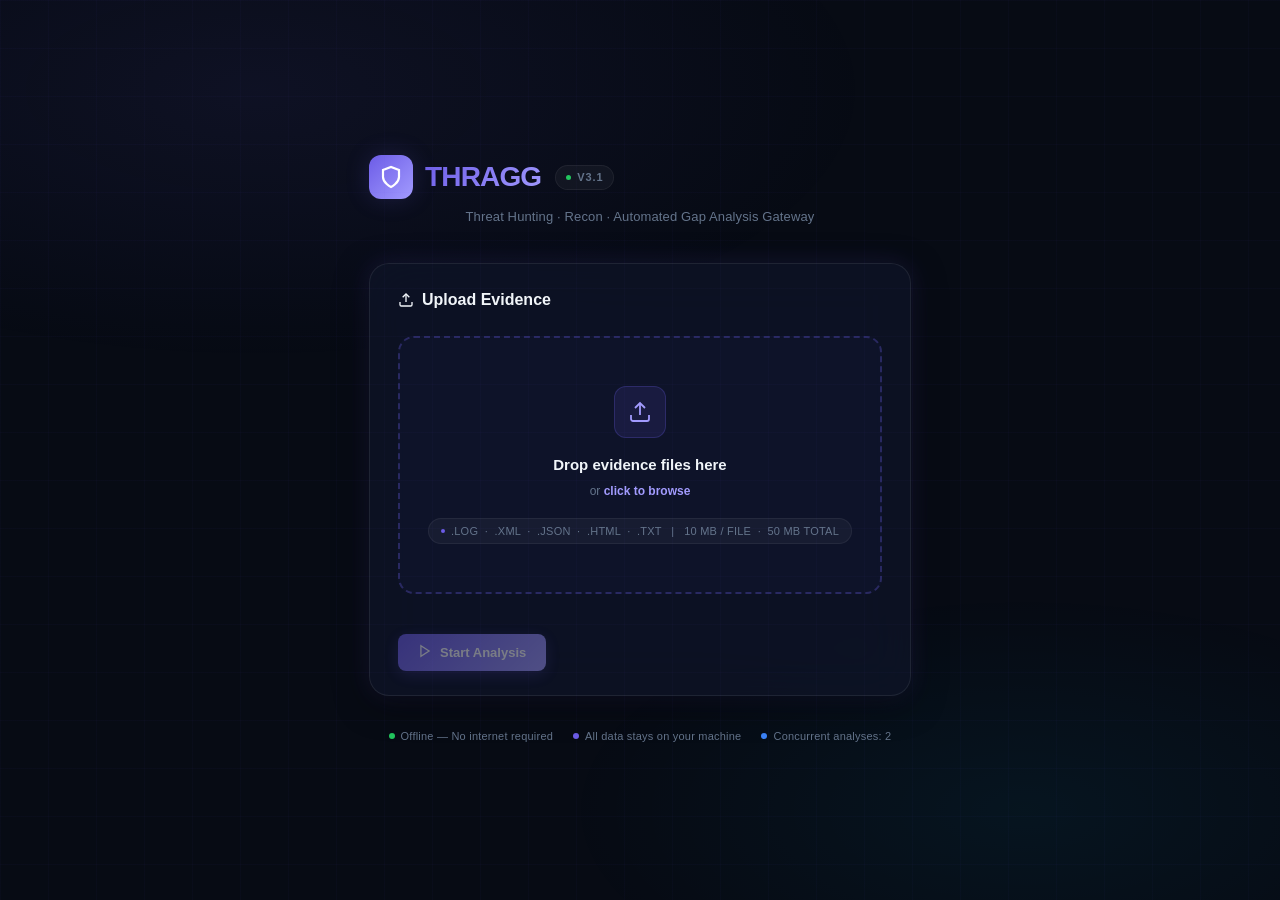
==== frontend/upload/index.html @ 8b5bf978 "THRAGG_V3.1 Done with the dashboard" ====
<!DOCTYPE html>
<html lang="en">
<head>
  <meta charset="UTF-8" />
  <meta name="viewport" content="width=device-width, initial-scale=1.0" />
  <title>THRAGG — Upload Evidence</title>
  <meta name="description" content="THRAGG Threat Hunting, Recon & Automated Gap Analysis Gateway — Upload evidence files for local offline security analysis." />
  <meta name="theme-color" content="#070b14" />

  <style>
    /* ── Design Tokens (inline — no external dependencies) ─────────── */
    :root {
      --bg-deep:         #070b14;
      --bg-base:         #0a0f1e;
      --bg-surface:      #0f1527;
      --bg-elevated:     #161e33;
      --bg-glass:        rgba(255, 255, 255, 0.03);
      --bg-glass-hover:  rgba(255, 255, 255, 0.06);
      --border-glass:    rgba(255, 255, 255, 0.06);
      --border-subtle:   rgba(255, 255, 255, 0.08);
      --border-medium:   rgba(255, 255, 255, 0.12);
      --text-primary:    #f1f5f9;
      --text-secondary:  #94a3b8;
      --text-muted:      #64748b;
      --brand-primary:   #6c5ce7;
      --brand-light:     #a29bfe;
      --brand-gradient:  linear-gradient(135deg, #6c5ce7, #a29bfe);
      --brand-cyan:      #00d2ff;
      --color-critical:  #ef4444;
      --color-high:      #f97316;
      --color-medium:    #eab308;
      --color-low:       #22c55e;
      --color-info:      #3b82f6;
      --font-sans:       -apple-system, BlinkMacSystemFont, 'Segoe UI', 'Inter', sans-serif;
      --font-mono:       'JetBrains Mono', 'Fira Code', 'Cascadia Code', 'Consolas', monospace;
      --radius-sm:       4px;
      --radius-md:       8px;
      --radius-lg:       12px;
      --radius-xl:       16px;
      --radius-2xl:      20px;
      --shadow-md:       0 4px 12px rgba(0, 0, 0, 0.4);
      --shadow-lg:       0 8px 32px rgba(0, 0, 0, 0.5);
      --shadow-glow:     0 0 24px rgba(108, 92, 231, 0.18);
      --transition-base: 250ms cubic-bezier(0.4, 0, 0.2, 1);
      --transition-fast: 150ms cubic-bezier(0.4, 0, 0.2, 1);
      --transition-spring: 500ms cubic-bezier(0.34, 1.56, 0.64, 1);
    }


    /* ── Views ──────────────────────────────────────────────────────── */
    .view-container {
      display: none;
      width: 100%;
      min-height: 100vh;
      flex-direction: column;
      align-items: center;
      justify-content: center;
      position: absolute;
      inset: 0;
      padding: 40px 20px;
    }
    .view-container.active {
      display: flex;
    }

    /* ── Ingestion Animation & Core ─────────────────────────────────── */
    #thragg-core {
      width: 80px;
      height: 80px;
      border-radius: 50%;
      background: var(--brand-gradient);
      box-shadow: 0 0 30px rgba(108, 92, 231, 0.4);
      position: relative;
      z-index: 10;
      transition: all 0.6s cubic-bezier(0.2, 0, 0, 1);
      animation: corePulseAtmosphere 4s ease-in-out infinite;
    }
    #thragg-core::before {
      content: '';
      position: absolute;
      inset: -18px;
      border: 1px dashed rgba(108, 92, 231, 0.3);
      border-radius: 50%;
      animation: spinRing 25s linear infinite;
      pointer-events: none;
    }
    #thragg-core::after {
      content: '';
      position: absolute;
      inset: -36px;
      border: 1px solid rgba(0, 210, 255, 0.1);
      border-radius: 50%;
      animation: spinRingReverse 35s linear infinite;
      pointer-events: none;
    }
    @keyframes spinRing { 100% { transform: rotate(360deg); } }
    @keyframes spinRingReverse { 100% { transform: rotate(-360deg); } }
    @keyframes corePulseAtmosphere {
      0%, 100% { box-shadow: 0 0 30px rgba(108, 92, 231, 0.4); }
      50% { box-shadow: 0 0 50px rgba(108, 92, 231, 0.6), 0 0 20px rgba(0, 210, 255, 0.2); }
    }
    #thragg-core.pulse {
      transform: scale(1.25);
      box-shadow: 0 0 70px rgba(108, 92, 231, 0.9), 0 0 120px rgba(0, 210, 255, 0.5);
    }
    .flying-file {
      position: fixed;
      z-index: 20;
      transition: transform 0.9s cubic-bezier(0.2, 0, 0, 1), opacity 0.8s ease, filter 0.8s ease;
      display: flex;
      align-items: center;
      gap: 12px;
      padding: 10px 14px;
      background: rgba(15, 21, 39, 0.95);
      border: 1px solid var(--brand-primary);
      border-radius: var(--radius-md);
      box-shadow: var(--shadow-glow);
    }
    .flying-file.to-light {
      filter: brightness(2) contrast(1.5) drop-shadow(0 0 25px rgba(255,255,255,0.8));
    }
    
    /* ── Chamber Enhancements ───────────────────────────────────────── */
    .module-nodes {
      display: flex;
      align-items: center;
      justify-content: center;
      gap: 12px;
      margin-bottom: 32px;
      flex-wrap: wrap;
    }
    .module-node {
      padding: 8px 16px;
      background: rgba(255,255,255,0.03);
      border: 1px solid var(--border-subtle);
      border-radius: var(--radius-lg);
      font-size: 0.75rem;
      font-weight: 600;
      color: var(--text-muted);
      transition: all 0.5s ease;
      display: flex;
      align-items: center;
      gap: 8px;
    }
    .module-node.scanning {
      border-color: var(--brand-light);
      color: var(--text-primary);
      background: rgba(108, 92, 231, 0.1);
      box-shadow: 0 0 15px rgba(108, 92, 231, 0.2);
      animation: pulseBorder 1.5s infinite;
      will-change: box-shadow;
    }
    .module-node.complete {
      border-color: var(--color-low);
      color: var(--color-low);
      background: rgba(34, 197, 94, 0.08);
      box-shadow: none;
    }
    @keyframes pulseBorder {
      50% { box-shadow: 0 0 4px rgba(108, 92, 231, 0.05); }
    }
    
    .live-counters {
      display: flex;
      justify-content: space-around;
      margin-bottom: 24px;
      padding-bottom: 24px;
      border-bottom: 1px solid var(--border-subtle);
    }
    .counter-box {
      text-align: center;
    }
    .counter-value {
      font-size: 2rem;
      font-family: var(--font-mono);
      font-weight: 700;
      color: var(--text-primary);
      margin-bottom: 4px;
      background: var(--brand-gradient);
      -webkit-background-clip: text;
      -webkit-text-fill-color: transparent;
      background-clip: text;
    }
    .counter-label {
      font-size: 0.6875rem;
      text-transform: uppercase;
      letter-spacing: 0.12em;
      color: var(--text-muted);
    }
    
    /* ── Completion Transition ──────────────────────────────────────── */
    #view-chamber.transitioning {
      transition: opacity 0.8s ease, transform 0.8s ease;
      opacity: 0;
      transform: scale(0.98);
    }
    #completion-overlay {
      position: fixed;
      inset: 0;
      background: var(--bg-deep);
      z-index: 100;
      display: flex;
      flex-direction: column;
      align-items: center;
      justify-content: center;
      opacity: 0;
      pointer-events: none;
      transition: opacity 1s ease;
    }
    #completion-overlay.active {
      opacity: 1;
      pointer-events: all;
    }
    .completion-text {
      font-size: 2.5rem;
      font-weight: 700;
      letter-spacing: 0.1em;
      color: #fff;
      margin-top: 30px;
      opacity: 0;
      transform: translateY(20px);
      transition: all 0.8s cubic-bezier(0.2, 0, 0, 1) 0.3s;
    }
    #completion-overlay.active .completion-text {
      opacity: 1;
      transform: translateY(0);
    }
    .chamber-header {
      text-align: center;
      margin-bottom: 40px;
    }
    .chamber-title {
      font-size: 1.5rem;
      font-weight: 700;
      color: var(--text-primary);
      margin-bottom: 8px;
    }
    .chamber-session {
      font-family: var(--font-mono);
      font-size: 0.8125rem;
      color: var(--brand-light);
    }
    .chamber-pipeline {
      width: 100%;
      max-width: 600px;
      background: rgba(15, 21, 39, 0.75);
      border: 1px solid var(--border-subtle);
      border-radius: var(--radius-2xl);
      padding: 32px 40px;
      box-shadow: var(--shadow-lg);
    }
    .chamber-pipeline .pipeline-step {
      padding: 14px 0;
    }
    .chamber-pipeline .pipeline-step:not(:last-child)::after {
      top: 46px;
      height: calc(100% - 30px);
    }

    /* ── Reset ──────────────────────────────────────────────────────── */
    *, *::before, *::after { box-sizing: border-box; margin: 0; padding: 0; }
    body {
      font-family: var(--font-sans);
      background: var(--bg-deep);
      color: var(--text-primary);
      min-height: 100vh;
      line-height: 1.5;
      -webkit-font-smoothing: antialiased;
    }

    /* ── Animated background ────────────────────────────────────────── */
    body::before {
      content: '';
      position: fixed;
      inset: 0;
      background:
        radial-gradient(ellipse 80% 50% at 20% 10%, rgba(108, 92, 231, 0.08) 0%, transparent 60%),
        radial-gradient(ellipse 60% 40% at 80% 90%, rgba(0, 210, 255, 0.05) 0%, transparent 60%);
      pointer-events: none;
      z-index: 0;
    }

    /* ── Grid lines decoration ──────────────────────────────────────── */
    body::after {
      content: '';
      position: fixed;
      inset: 0;
      background-image:
        linear-gradient(rgba(108,92,231,0.03) 1px, transparent 1px),
        linear-gradient(90deg, rgba(108,92,231,0.03) 1px, transparent 1px);
      background-size: 48px 48px;
      pointer-events: none;
      z-index: 0;
    }

    /* ── Page layout ────────────────────────────────────────────────── */
    .page {
      position: relative;
      z-index: 1;
      min-height: 100vh;
      display: flex;
      flex-direction: column;
      align-items: center;
      justify-content: center;
      padding: 40px 20px;
    }

    /* ── Header / Logo ──────────────────────────────────────────────── */
    .brand {
      display: flex;
      align-items: center;
      gap: 12px;
      margin-bottom: 8px;
    }

    .brand-shield {
      width: 44px;
      height: 44px;
      background: var(--brand-gradient);
      border-radius: var(--radius-lg);
      display: flex;
      align-items: center;
      justify-content: center;
      box-shadow: var(--shadow-glow);
      flex-shrink: 0;
    }

    .brand-name {
      font-size: 1.75rem;
      font-weight: 700;
      letter-spacing: -0.03em;
      background: var(--brand-gradient);
      -webkit-background-clip: text;
      -webkit-text-fill-color: transparent;
      background-clip: text;
    }

    .brand-version {
      display: inline-flex;
      align-items: center;
      gap: 6px;
      font-size: 0.6875rem;
      font-weight: 600;
      letter-spacing: 0.08em;
      text-transform: uppercase;
      color: var(--text-muted);
      background: rgba(255,255,255,0.04);
      border: 1px solid var(--border-glass);
      border-radius: 99px;
      padding: 3px 10px;
      margin-left: 2px;
    }

    .page-subtitle {
      text-align: center;
      font-size: 0.8125rem;
      color: var(--text-muted);
      margin-bottom: 36px;
      letter-spacing: 0.01em;
    }

    /* ── Main card ──────────────────────────────────────────────────── */
    .card {
      width: 100%;
      max-width: 680px;
      background: rgba(15, 21, 39, 0.75);
      border: 1px solid var(--border-subtle);
      border-radius: var(--radius-2xl);
      backdrop-filter: blur(24px) saturate(1.4);
      -webkit-backdrop-filter: blur(24px) saturate(1.4);
      box-shadow: var(--shadow-lg), var(--shadow-glow);
      overflow: hidden;
    }

    .card-header {
      padding: 24px 28px 0;
      display: flex;
      align-items: center;
      justify-content: space-between;
    }

    .card-title {
      font-size: 1rem;
      font-weight: 600;
      color: var(--text-primary);
      display: flex;
      align-items: center;
      gap: 8px;
    }

    .card-body {
      padding: 24px 28px;
    }

    /* ── Drop Zone ──────────────────────────────────────────────────── */
    .drop-zone {
      border: 2px dashed rgba(108, 92, 231, 0.3);
      border-radius: var(--radius-xl);
      background: rgba(108, 92, 231, 0.03);
      padding: 48px 28px;
      text-align: center;
      cursor: pointer;
      transition:
        border-color var(--transition-base),
        background var(--transition-base),
        transform var(--transition-fast);
      position: relative;
      overflow: hidden;
    }

    .drop-zone::before {
      content: '';
      position: absolute;
      inset: 0;
      background: var(--brand-gradient);
      opacity: 0;
      transition: opacity var(--transition-base);
      pointer-events: none;
    }

    .drop-zone:hover,
    .drop-zone.drag-over {
      border-color: rgba(108, 92, 231, 0.7);
      background: rgba(108, 92, 231, 0.07);
      transform: scale(1.005);
    }

    .drop-zone:hover::before,
    .drop-zone.drag-over::before {
      opacity: 0.04;
    }

    .drop-zone.drag-over {
      border-color: var(--brand-light);
      box-shadow: 0 0 0 4px rgba(108, 92, 231, 0.12), var(--shadow-glow);
    }

    .drop-icon {
      width: 52px;
      height: 52px;
      background: rgba(108, 92, 231, 0.12);
      border: 1px solid rgba(108, 92, 231, 0.25);
      border-radius: var(--radius-lg);
      display: inline-flex;
      align-items: center;
      justify-content: center;
      margin-bottom: 16px;
      color: var(--brand-light);
      transition: transform var(--transition-spring), background var(--transition-base);
    }

    .drop-zone:hover .drop-icon,
    .drop-zone.drag-over .drop-icon {
      transform: scale(1.12) translateY(-2px);
      background: rgba(108, 92, 231, 0.2);
    }

    .drop-title {
      font-size: 0.9375rem;
      font-weight: 600;
      color: var(--text-primary);
      margin-bottom: 6px;
    }

    .drop-subtitle {
      font-size: 0.75rem;
      color: var(--text-muted);
      line-height: 1.6;
    }

    .drop-hint {
      margin-top: 16px;
      display: inline-flex;
      align-items: center;
      gap: 6px;
      font-size: 0.6875rem;
      font-weight: 500;
      color: var(--text-muted);
      background: rgba(255,255,255,0.04);
      border: 1px solid var(--border-glass);
      border-radius: 99px;
      padding: 4px 12px;
      letter-spacing: 0.02em;
      text-transform: uppercase;
    }

    .drop-hint span {
      width: 4px;
      height: 4px;
      border-radius: 50%;
      background: var(--brand-primary);
      display: inline-block;
    }

    /* Hidden real file input */
    #file-input {
      position: absolute;
      width: 1px;
      height: 1px;
      opacity: 0;
      pointer-events: none;
    }

    /* ── File list ──────────────────────────────────────────────────── */
    .file-list {
      display: flex;
      flex-direction: column;
      gap: 8px;
      margin-top: 20px;
    }

    .file-item {
      display: flex;
      align-items: center;
      gap: 12px;
      padding: 10px 14px;
      background: rgba(255, 255, 255, 0.03);
      border: 1px solid var(--border-glass);
      border-radius: var(--radius-md);
      animation: slideIn 200ms cubic-bezier(0.4, 0, 0.2, 1) both;
    }

    @keyframes slideIn {
      from { opacity: 0; transform: translateY(6px); }
      to   { opacity: 1; transform: translateY(0); }
    }

    .file-type-badge {
      font-family: var(--font-mono);
      font-size: 0.625rem;
      font-weight: 700;
      letter-spacing: 0.06em;
      text-transform: uppercase;
      padding: 3px 7px;
      border-radius: var(--radius-sm);
      flex-shrink: 0;
    }

    .ext-log  { background: rgba(234, 179, 8,  0.12); color: #eab308; }
    .ext-xml  { background: rgba(0, 210, 255, 0.1);  color: #00d2ff; }
    .ext-json { background: rgba(108, 92, 231, 0.12); color: #a29bfe; }
    .ext-html { background: rgba(34, 197, 94, 0.1);  color: #22c55e; }
    .ext-txt  { background: rgba(148, 163, 184, 0.1); color: #94a3b8; }

    .file-name {
      flex: 1;
      font-size: 0.8125rem;
      color: var(--text-secondary);
      overflow: hidden;
      text-overflow: ellipsis;
      white-space: nowrap;
    }

    .file-size {
      font-family: var(--font-mono);
      font-size: 0.6875rem;
      color: var(--text-muted);
      flex-shrink: 0;
    }

    .file-remove {
      background: none;
      border: none;
      cursor: pointer;
      color: var(--text-muted);
      padding: 4px;
      border-radius: var(--radius-sm);
      display: flex;
      align-items: center;
      transition: color var(--transition-fast), background var(--transition-fast);
    }

    .file-remove:hover {
      color: var(--color-critical);
      background: rgba(239, 68, 68, 0.1);
    }

    /* ── Size progress bar ──────────────────────────────────────────── */
    .size-tracker {
      margin-top: 12px;
      display: flex;
      align-items: center;
      gap: 10px;
    }

    .size-bar-wrap {
      flex: 1;
      height: 3px;
      background: rgba(255,255,255,0.06);
      border-radius: 99px;
      overflow: hidden;
    }

    .size-bar {
      height: 100%;
      background: var(--brand-gradient);
      border-radius: 99px;
      transition: width 300ms ease;
    }

    .size-bar.warn { background: linear-gradient(90deg, #f97316, #eab308); }
    .size-bar.danger { background: linear-gradient(90deg, #ef4444, #f97316); }

    .size-label {
      font-family: var(--font-mono);
      font-size: 0.6875rem;
      color: var(--text-muted);
      white-space: nowrap;
      flex-shrink: 0;
    }

    /* ── Action strip ────────────────────────────────────────────────── */
    .action-strip {
      display: flex;
      align-items: center;
      gap: 12px;
      margin-top: 20px;
    }

    .btn {
      display: inline-flex;
      align-items: center;
      gap: 8px;
      padding: 10px 20px;
      border-radius: var(--radius-md);
      font-family: var(--font-sans);
      font-size: 0.8125rem;
      font-weight: 600;
      cursor: pointer;
      border: none;
      transition:
        background var(--transition-fast),
        transform var(--transition-fast),
        box-shadow var(--transition-base),
        opacity var(--transition-fast);
    }

    .btn:disabled {
      opacity: 0.45;
      cursor: not-allowed;
      pointer-events: none;
    }

    .btn-primary {
      background: var(--brand-gradient);
      color: #fff;
      box-shadow: 0 4px 16px rgba(108, 92, 231, 0.3);
    }

    .btn-primary:hover:not(:disabled) {
      box-shadow: 0 6px 24px rgba(108, 92, 231, 0.45);
      transform: translateY(-1px);
    }

    .btn-primary:active:not(:disabled) {
      transform: translateY(0);
    }

    .btn-ghost {
      background: rgba(255,255,255,0.05);
      color: var(--text-secondary);
      border: 1px solid var(--border-subtle);
    }

    .btn-ghost:hover:not(:disabled) {
      background: rgba(255,255,255,0.09);
      color: var(--text-primary);
    }

    .file-count-badge {
      margin-left: auto;
      font-size: 0.6875rem;
      color: var(--text-muted);
    }

    /* ── Divider ─────────────────────────────────────────────────────── */
    .divider {
      height: 1px;
      background: var(--border-glass);
      margin: 0 28px;
    }

    /* ── Status panel ────────────────────────────────────────────────── */
    .status-panel {
      padding: 24px 28px;
      display: none;
    }

    .status-panel.visible { display: block; }

    .status-header {
      display: flex;
      align-items: center;
      gap: 10px;
      margin-bottom: 20px;
    }

    .status-icon {
      width: 36px;
      height: 36px;
      border-radius: 50%;
      display: flex;
      align-items: center;
      justify-content: center;
      flex-shrink: 0;
    }

    .status-icon.running {
      background: rgba(108, 92, 231, 0.12);
      color: var(--brand-light);
      animation: pulseRing 2s ease-in-out infinite;
    }

    .status-icon.complete {
      background: rgba(34, 197, 94, 0.12);
      color: var(--color-low);
    }

    .status-icon.failed {
      background: rgba(239, 68, 68, 0.12);
      color: var(--color-critical);
    }

    @keyframes pulseRing {
      0%, 100% { box-shadow: 0 0 0 0 rgba(108, 92, 231, 0); }
      50%       { box-shadow: 0 0 0 8px rgba(108, 92, 231, 0.12); }
    }

    .status-label {
      font-size: 0.875rem;
      font-weight: 600;
      color: var(--text-primary);
    }

    .status-id {
      font-family: var(--font-mono);
      font-size: 0.6875rem;
      color: var(--text-muted);
      margin-top: 1px;
    }

    /* ── Pipeline steps ──────────────────────────────────────────────── */
    .pipeline {
      display: flex;
      flex-direction: column;
      gap: 0;
    }

    .pipeline-step {
      display: flex;
      align-items: center;
      gap: 14px;
      padding: 10px 0;
      position: relative;
    }

    .pipeline-step:not(:last-child)::after {
      content: '';
      position: absolute;
      left: 11px;
      top: 38px;
      width: 2px;
      height: calc(100% - 26px);
      background: var(--border-glass);
    }

    .pipeline-step.active:not(:last-child)::after,
    .pipeline-step.done:not(:last-child)::after {
      background: rgba(108, 92, 231, 0.3);
    }

    .step-dot {
      width: 24px;
      height: 24px;
      border-radius: 50%;
      border: 2px solid var(--border-subtle);
      display: flex;
      align-items: center;
      justify-content: center;
      flex-shrink: 0;
      background: var(--bg-surface);
      position: relative;
      z-index: 1;
      transition: all var(--transition-base);
    }

    .pipeline-step.pending .step-dot {
      border-color: var(--border-subtle);
    }

    .pipeline-step.active .step-dot {
      border-color: var(--brand-light);
      background: rgba(108, 92, 231, 0.15);
      box-shadow: 0 0 12px rgba(108, 92, 231, 0.3);
      animation: spinDot 1.2s linear infinite;
    }

    .pipeline-step.done .step-dot {
      border-color: var(--color-low);
      background: rgba(34, 197, 94, 0.12);
    }

    .pipeline-step.failed .step-dot {
      border-color: var(--color-critical);
      background: rgba(239, 68, 68, 0.12);
    }

    @keyframes spinDot {
      0%   { box-shadow: 0 0 0 0 rgba(108,92,231,0.4); }
      50%  { box-shadow: 0 0 0 6px rgba(108,92,231,0.05); }
      100% { box-shadow: 0 0 0 0 rgba(108,92,231,0); }
    }

    .step-text {
      flex: 1;
    }

    .step-name {
      font-size: 0.8125rem;
      font-weight: 500;
      transition: color var(--transition-base);
    }

    .pipeline-step.pending   .step-name { color: var(--text-muted); }
    .pipeline-step.active    .step-name { color: var(--text-primary); }
    .pipeline-step.done      .step-name { color: var(--color-low); }
    .pipeline-step.failed    .step-name { color: var(--color-critical); }

    .step-detail {
      font-size: 0.6875rem;
      color: var(--text-muted);
      margin-top: 1px;
    }

    .pipeline-step.active .step-detail { color: var(--text-secondary); }

    .step-time {
      font-family: var(--font-mono);
      font-size: 0.6875rem;
      color: var(--text-muted);
    }

    /* ── Error box ───────────────────────────────────────────────────── */
    .error-box {
      background: rgba(239, 68, 68, 0.07);
      border: 1px solid rgba(239, 68, 68, 0.2);
      border-radius: var(--radius-md);
      padding: 14px 16px;
      margin-top: 16px;
      font-size: 0.8125rem;
      color: #fca5a5;
      display: none;
    }

    .error-box.visible { display: block; }

    .error-box strong {
      display: block;
      margin-bottom: 4px;
      color: var(--color-critical);
    }

    /* ── Footer strip ────────────────────────────────────────────────── */
    .footer {
      margin-top: 32px;
      display: flex;
      align-items: center;
      gap: 20px;
      flex-wrap: wrap;
      justify-content: center;
    }

    .footer-item {
      display: flex;
      align-items: center;
      gap: 6px;
      font-size: 0.6875rem;
      color: var(--text-muted);
      letter-spacing: 0.02em;
    }

    .footer-dot {
      width: 6px;
      height: 6px;
      border-radius: 50%;
    }

    .dot-green { background: var(--color-low); }
    .dot-purple { background: var(--brand-primary); }

    /* ── Spinner (for the upload button loading state) ───────────────── */
    @keyframes spin {
      to { transform: rotate(360deg); }
    }

    .spinner {
      width: 14px;
      height: 14px;
      border: 2px solid rgba(255,255,255,0.25);
      border-top-color: #fff;
      border-radius: 50%;
      animation: spin 0.7s linear infinite;
      display: none;
    }

    .btn.loading .spinner { display: block; }
    .btn.loading .btn-icon { display: none; }

    /* ── Accessibility ───────────────────────────────────────────────── */
    @media (prefers-reduced-motion: reduce) {
      *, ::before, ::after {
        animation-duration: 0.01ms !important;
        animation-iteration-count: 1 !important;
        transition-duration: 0.01ms !important;
        scroll-behavior: auto !important;
      }
      #thragg-core::before, #thragg-core::after { display: none; }
    }

    /* ── Responsive ──────────────────────────────────────────────────── */
    @media (max-width: 560px) {
      .card-body, .card-header, .status-panel { padding-left: 20px; padding-right: 20px; }
      .divider { margin: 0 20px; }
      .drop-zone { padding: 36px 20px; }
      .action-strip { flex-wrap: wrap; }
      .btn { flex: 1; justify-content: center; }
    }
  </style>
</head>

<body>
  <!-- View 1: Upload (Landing) -->
  <div class="view-container active" id="view-upload">

  <div>
    <!-- Brand / Header -->
    <div class="brand">
      <div class="brand-shield">
        <svg width="24" height="24" viewBox="0 0 24 24" fill="none" stroke="#fff" stroke-width="2.2">
          <path d="M12 22s8-4 8-10V5l-8-3-8 3v7c0 6 8 10 8 10z"/>
        </svg>
      </div>
      <span class="brand-name">THRAGG</span>
      <span class="brand-version"><span style="width:5px;height:5px;border-radius:50%;background:var(--color-low);display:inline-block;"></span> v3.1</span>
    </div>

    <div class="page-subtitle">Threat Hunting · Recon · Automated Gap Analysis Gateway</div>

    <!-- Main upload card -->
    <div class="card" id="upload-card">
      <div class="card-header">
        <div class="card-title">
          <svg width="16" height="16" viewBox="0 0 24 24" fill="none" stroke="currentColor" stroke-width="2">
            <path d="M21 15v4a2 2 0 01-2 2H5a2 2 0 01-2-2v-4"/>
            <polyline points="17 8 12 3 7 8"/>
            <line x1="12" y1="3" x2="12" y2="15"/>
          </svg>
          Upload Evidence
        </div>
      </div>

      <div class="card-body">
        <input type="file" id="file-input" multiple
               accept=".log,.xml,.json,.html,.txt"
               aria-label="Choose evidence files" />

        <!-- Drop zone -->
        <div class="drop-zone" id="drop-zone" role="button"
             tabindex="0" aria-label="Drop files here or click to browse">
          <div class="drop-icon" id="drop-icon">
            <svg width="24" height="24" viewBox="0 0 24 24" fill="none" stroke="currentColor" stroke-width="1.8">
              <path d="M21 15v4a2 2 0 01-2 2H5a2 2 0 01-2-2v-4"/>
              <polyline points="17 8 12 3 7 8"/>
              <line x1="12" y1="3" x2="12" y2="15"/>
            </svg>
          </div>
          <div class="drop-title">Drop evidence files here</div>
          <div class="drop-subtitle">or <strong style="color:var(--brand-light);cursor:pointer;">click to browse</strong></div>
          <div class="drop-hint">
            <span></span>
            .log &nbsp;·&nbsp; .xml &nbsp;·&nbsp; .json &nbsp;·&nbsp; .html &nbsp;·&nbsp; .txt
            &nbsp;&nbsp;|&nbsp;&nbsp; 10 MB / file &nbsp;·&nbsp; 50 MB total
          </div>
        </div>

        <!-- File list -->
        <div class="file-list" id="file-list"></div>

        <!-- Size tracker (shown after first file is added) -->
        <div class="size-tracker" id="size-tracker" style="display:none;">
          <div class="size-bar-wrap">
            <div class="size-bar" id="size-bar" style="width:0%"></div>
          </div>
          <div class="size-label" id="size-label">0 / 50 MB</div>
        </div>

        <!-- Error message -->
        <div class="error-box" id="error-box">
          <strong id="error-title"></strong>
          <span id="error-detail"></span>
        </div>

        <!-- Actions -->
        <div class="action-strip">
          <button class="btn btn-primary" id="btn-analyze" disabled>
            <span class="btn-icon">
              <svg width="14" height="14" viewBox="0 0 24 24" fill="none" stroke="currentColor" stroke-width="2.2">
                <polygon points="5 3 19 12 5 21 5 3"/>
              </svg>
            </span>
            <div class="spinner"></div>
            Start Analysis
          </button>
          <button class="btn btn-ghost" id="btn-clear" style="display:none;">
            Clear all
          </button>
          <div class="file-count-badge" id="file-count"></div>
        </div>
      </div>

      
    </div>
    <!-- Footer -->
    <div class="footer">
      <div class="footer-item">
        <div class="footer-dot dot-green"></div>
        Offline — No internet required
      </div>
      <div class="footer-item">
        <div class="footer-dot dot-purple"></div>
        All data stays on your machine
      </div>
      <div class="footer-item">
        <div class="footer-dot" style="background:var(--color-info)"></div>
        Concurrent analyses: 2
      </div>
    </div>
  </div>

  
  <!-- View 2: Ingestion -->
  <div class="view-container" id="view-ingestion">
    <div id="thragg-core"></div>
    <div style="margin-top:40px; font-weight:600; color:var(--brand-light); letter-spacing:0.1em; text-transform:uppercase;">Ingesting Evidence</div>
  </div>

  <!-- View 3: Analysis Chamber -->
  <div class="view-container" id="view-chamber">
    <div class="chamber-header">
      <div class="chamber-title">Intelligence Analysis Chamber</div>
      <div class="chamber-session" id="chamber-session-id"></div>
    </div>
    <div class="chamber-pipeline">
      
      <!-- Module Activation -->
      <div class="module-nodes" id="module-nodes">
        <div class="module-node" id="mod-logs"><svg width="14" height="14" viewBox="0 0 24 24" fill="none" stroke="currentColor" stroke-width="2"><rect x="3" y="3" width="18" height="18" rx="2" ry="2"/><line x1="9" y1="3" x2="9" y2="21"/></svg> Logs</div>
        <div class="module-node" id="mod-network"><svg width="14" height="14" viewBox="0 0 24 24" fill="none" stroke="currentColor" stroke-width="2"><polyline points="22 12 18 12 15 21 9 3 6 12 2 12"/></svg> Network</div>
        <div class="module-node" id="mod-identity"><svg width="14" height="14" viewBox="0 0 24 24" fill="none" stroke="currentColor" stroke-width="2"><path d="M20 21v-2a4 4 0 0 0-4-4H8a4 4 0 0 0-4 4v2"/><circle cx="12" cy="7" r="4"/></svg> Identity</div>
        <div class="module-node" id="mod-cloud"><svg width="14" height="14" viewBox="0 0 24 24" fill="none" stroke="currentColor" stroke-width="2"><path d="M17.5 19H9a7 7 0 1 1 6.71-9h1.79a4.5 4.5 0 1 1 0 9Z"/></svg> Cloud</div>
        <div class="module-node" id="mod-web"><svg width="14" height="14" viewBox="0 0 24 24" fill="none" stroke="currentColor" stroke-width="2"><circle cx="12" cy="12" r="10"/><line x1="2" y1="12" x2="22" y2="12"/><path d="M12 2a15.3 15.3 0 0 1 4 10 15.3 15.3 0 0 1-4 10 15.3 15.3 0 0 1-4-10 15.3 15.3 0 0 1 4-10z"/></svg> Web</div>
      </div>
      
      <!-- Live Counters -->
      <div class="live-counters">
        <div class="counter-box">
          <div class="counter-value" id="count-entities">0</div>
          <div class="counter-label">Entities Extracted</div>
        </div>
        <div class="counter-box">
          <div class="counter-value" id="count-relations">0</div>
          <div class="counter-label">Relationships</div>
        </div>
      </div>

      <div class="pipeline" id="chamber-pipeline">
        <!-- Stages will be populated by JS -->
      </div>
      <div class="error-box" id="chamber-error-box" style="margin-top:24px;">
        <strong>Analysis Failed</strong>
        <span id="chamber-error-detail"></span>
        <button class="btn btn-ghost" style="margin-top:12px; width:100%; justify-content:center;" onclick="window.location.reload()">Start Over</button>
      </div>
    </div>
  </div>

  <!-- Completion Overlay -->
  <div id="completion-overlay">
    <div id="big-core" style="width:120px; height:120px; border-radius:50%; background:var(--brand-gradient); box-shadow: 0 0 80px rgba(108, 92, 231, 0.8), 0 0 120px rgba(0, 210, 255, 0.5); position:relative; transition: transform 2s cubic-bezier(0.2,0,0,1);">
      <div style="position:absolute; inset:-20px; border:1px dashed rgba(255,255,255,0.4); border-radius:50%; animation: spinRing 20s linear infinite;"></div>
    </div>
    <div class="completion-text">INTELLIGENCE READY</div>
  </div>
<script>
    /* ================================================================
       THRAGG UX — Hybrid Progress & Ingestion
       ================================================================ */

    const MAX_FILE_BYTES  = 10 * 1024 * 1024;
    const MAX_TOTAL_BYTES = 50 * 1024 * 1024;
    const ALLOWED_EXTS    = new Set(['.log', '.xml', '.json', '.html', '.txt']);
    const POLL_INTERVAL   = 2000;

    let selectedFiles = [];
    let pollTimer     = null;
    let currentSessionId = null;

    // DOM Elements
    const dropZone       = document.getElementById('drop-zone');
    const fileInput      = document.getElementById('file-input');
    const fileList       = document.getElementById('file-list');
    const sizeTracker    = document.getElementById('size-tracker');
    const sizeBar        = document.getElementById('size-bar');
    const sizeLabel      = document.getElementById('size-label');
    const errorBox       = document.getElementById('error-box');
    const errorTitle     = document.getElementById('error-title');
    const errorDetail    = document.getElementById('error-detail');
    const btnAnalyze     = document.getElementById('btn-analyze');
    const btnClear       = document.getElementById('btn-clear');
    const fileCount      = document.getElementById('file-count');

    // Views
    const viewUpload     = document.getElementById('view-upload');
    const viewIngestion  = document.getElementById('view-ingestion');
    const viewChamber    = document.getElementById('view-chamber');
    const thraggCore     = document.getElementById('thragg-core');

    // Chamber Elements
    const chamberSessionId = document.getElementById('chamber-session-id');
    const chamberPipeline  = document.getElementById('chamber-pipeline');
    const chamberError     = document.getElementById('chamber-error-box');
    const chamberErrorDet  = document.getElementById('chamber-error-detail');

    // The 9 Conceptual Stages mapping
    const PIPELINE_STAGES = [
      { id: 'st-intake', name: 'Evidence Intake', desc: 'Receiving and validating files', trigger: 'UPLOADING' },
      { id: 'st-module', name: 'Module Execution', desc: 'Parsing evidence with specific modules', trigger: 'ANALYZING_1', onActive: () => activateModules() },
      { id: 'st-entity', name: 'Entity Resolution', desc: 'Extracting and normalizing entities', trigger: 'ANALYZING_2' },
      { id: 'st-rel',    name: 'Relationship Mapping', desc: 'Connecting entities', trigger: 'ANALYZING_3' },
      { id: 'st-corr',   name: 'Correlation Engine', desc: 'Finding cross-module correlations', trigger: 'ANALYZING_4' },
      { id: 'st-chain',  name: 'Attack Chain Discovery', desc: 'Building attack narratives', trigger: 'ANALYZING_5' },
      { id: 'st-risk',   name: 'Risk Assessment', desc: 'Scoring risks and mapping MITRE', trigger: 'ANALYZING_6' },
      { id: 'st-report', name: 'Executive Report Generation', desc: 'Compiling offline intelligence', trigger: 'GENERATING_REPORTS' },
      { id: 'st-dash',   name: 'Dashboard Preparation', desc: 'Finalizing JSON outputs', trigger: 'COMPLETE' }
    ];

    // Counters logic
    let entitiesCount = 0;
    let relationsCount = 0;
    let counterInterval = null;
    const elCountEntities = document.getElementById('count-entities');
    const elCountRelations = document.getElementById('count-relations');

    function startLiveCounters() {
      if (counterInterval) return;
      counterInterval = setInterval(() => {
        // Pseudo-random upward tick for conceptual storytelling
        if (Math.random() > 0.3) {
          entitiesCount += Math.floor(Math.random() * 5);
          elCountEntities.textContent = entitiesCount;
        }
        if (Math.random() > 0.5) {
          relationsCount += Math.floor(Math.random() * 3);
          elCountRelations.textContent = relationsCount;
        }
      }, 300);
    }
    
    function stopLiveCounters() {
      if (counterInterval) clearInterval(counterInterval);
    }

    // Modules logic
    let modulesActivated = false;
    function activateModules() {
      if (modulesActivated) return;
      modulesActivated = true;
      const nodes = ['mod-logs', 'mod-network', 'mod-identity', 'mod-cloud', 'mod-web'];
      nodes.forEach((id, i) => {
        setTimeout(() => {
          const el = document.getElementById(id);
          if (el) el.className = 'module-node scanning';
          setTimeout(() => {
            if (el) el.className = 'module-node complete';
          }, 3000 + (Math.random() * 2000)); // Finish scanning after a bit
        }, i * 600); // Stagger start
      });
    }

    // Build Pipeline DOM
    function renderChamberPipeline() {
      chamberPipeline.innerHTML = PIPELINE_STAGES.map((s, i) => `
        <div class="pipeline-step pending" id="${s.id}">
          <div class="step-dot">
            <svg width="10" height="10" viewBox="0 0 24 24" fill="none" stroke="currentColor" stroke-width="3">
              <circle cx="12" cy="12" r="2"/>
            </svg>
          </div>
          <div class="step-text">
            <div class="step-name">${i+1}. ${s.name}</div>
            <div class="step-detail">${s.desc}</div>
          </div>
        </div>
      `).join('');
    }
    renderChamberPipeline();

    // -- File Utilities --
    function ext(filename) {
      const dot = filename.lastIndexOf('.');
      return dot >= 0 ? filename.slice(dot).toLowerCase() : '';
    }
    function extClass(extension) {
      const map = { '.log': 'ext-log', '.xml': 'ext-xml', '.json': 'ext-json', '.html': 'ext-html', '.txt': 'ext-txt' };
      return map[extension] || 'ext-txt';
    }
    function formatBytes(bytes) {
      if (bytes < 1024) return bytes + ' B';
      if (bytes < 1024 * 1024) return (bytes / 1024).toFixed(1) + ' KB';
      return (bytes / (1024 * 1024)).toFixed(2) + ' MB';
    }

    // -- Validation & File List --
    function validateFiles(files) {
      for (const f of files) {
        const e = ext(f.name);
        if (!ALLOWED_EXTS.has(e)) return `"${f.name}" is not supported.`;
        if (f.size > MAX_FILE_BYTES) return `"${f.name}" exceeds 10 MB.`;
      }
      return null;
    }
    function renderFileList() {
      fileList.innerHTML = '';
      let total = 0;
      selectedFiles.forEach((f, i) => {
        total += f.size;
        const e = ext(f.name);
        fileList.insertAdjacentHTML('beforeend', `
          <div class="file-item" id="file-item-${i}">
            <span class="file-type-badge ${extClass(e)}">${e.replace('.', '')}</span>
            <span class="file-name" title="${f.name}">${f.name}</span>
            <span class="file-size">${formatBytes(f.size)}</span>
            <button class="file-remove" data-index="${i}"><svg width="13" height="13" viewBox="0 0 24 24" fill="none" stroke="currentColor" stroke-width="2.5"><line x1="18" y1="6" x2="6" y2="18"/><line x1="6" y1="6" x2="18" y2="18"/></svg></button>
          </div>
        `);
      });
      if (selectedFiles.length > 0) {
        const pct = Math.min(100, (total / MAX_TOTAL_BYTES) * 100);
        sizeTracker.style.display = 'flex';
        sizeBar.style.width = pct + '%';
        sizeBar.className = 'size-bar' + (pct > 90 ? ' danger' : pct > 70 ? ' warn' : '');
        sizeLabel.textContent = formatBytes(total) + ' / 50 MB';
      } else {
        sizeTracker.style.display = 'none';
      }
      fileCount.textContent = selectedFiles.length ? `${selectedFiles.length} file(s)` : '';
      btnAnalyze.disabled = selectedFiles.length === 0;
      btnClear.style.display = selectedFiles.length > 0 ? '' : 'none';
      hideError();
    }
    function addFiles(files) {
      const incoming = Array.from(files);
      const err = validateFiles(incoming);
      if (err) { showError('Validation Error', err); return; }
      const existing = new Set(selectedFiles.map(f => f.name));
      const newFiles = incoming.filter(f => !existing.has(f.name));
      const merged = [...selectedFiles, ...newFiles];
      const total = merged.reduce((s, f) => s + f.size, 0);
      if (total > MAX_TOTAL_BYTES) { showError('Size Exceeded', `Total size > 50 MB`); return; }
      selectedFiles = merged;
      renderFileList();
    }
    fileList.addEventListener('click', e => {
      const btn = e.target.closest('.file-remove');
      if (!btn) return;
      selectedFiles.splice(parseInt(btn.dataset.index, 10), 1);
      renderFileList();
    });
    dropZone.addEventListener('click', () => fileInput.click());
    fileInput.addEventListener('change', () => { if(fileInput.files.length) addFiles(fileInput.files); fileInput.value = ''; });
    dropZone.addEventListener('dragover', e => { e.preventDefault(); dropZone.classList.add('drag-over'); });
    dropZone.addEventListener('dragleave', e => { if (!dropZone.contains(e.relatedTarget)) dropZone.classList.remove('drag-over'); });
    dropZone.addEventListener('drop', e => { e.preventDefault(); dropZone.classList.remove('drag-over'); if (e.dataTransfer.files.length) addFiles(e.dataTransfer.files); });
    btnClear.addEventListener('click', () => { selectedFiles = []; renderFileList(); });

    function showError(title, detail) { errorTitle.textContent = title; errorDetail.textContent = detail; errorBox.classList.add('visible'); }
    function hideError() { errorBox.classList.remove('visible'); }

    // -- Animation & Transition --
    async function playIngestionAnimation() {
      return new Promise(resolve => {
        const fileElements = Array.from(document.querySelectorAll('.file-item'));
        if (fileElements.length === 0) return resolve();

        // 1. Batch ALL DOM reads (prevent layout thrashing)
        const coreRect = thraggCore.getBoundingClientRect();
        const coreX = coreRect.left + coreRect.width / 2;
        const coreY = coreRect.top + coreRect.height / 2;
        const fileRects = fileElements.map(el => el.getBoundingClientRect());

        // 2. Batch ALL DOM writes
        const clones = [];
        fileElements.forEach((el, index) => {
          const rect = fileRects[index];
          const clone = el.cloneNode(true);
          clone.className = 'flying-file';
          const e = ext(selectedFiles[index].name);
          clone.innerHTML = `
            <span class="file-type-badge ${extClass(e)}">${e.replace('.', '')}</span>
            <span class="file-name">${selectedFiles[index].name}</span>
          `;
          clone.style.top = rect.top + 'px';
          clone.style.left = rect.left + 'px';
          clone.style.width = rect.width + 'px';
          document.body.appendChild(clone);
          clones.push(clone);
        });

        viewUpload.classList.remove('active');
        viewIngestion.classList.add('active');

        // 3. Animate each clone to center, shrink, become light, and merge
        let coreScale = 1.0;

        clones.forEach((clone, i) => {
          setTimeout(() => {
            // Use cached rect for animation math (no DOM read)
            const rect = fileRects[i];
            const startX = rect.left + rect.width / 2;
            const startY = rect.top + rect.height / 2;
            const tx = coreX - startX;
            const ty = coreY - startY;

            // Lift slightly, then move and become light beam
            clone.style.transform = `translateY(-20px) scale(1.05)`;
            
            setTimeout(() => {
              clone.classList.add('to-light');
              clone.style.transform = `translate(${tx}px, ${ty}px) scale(0.1)`;
              clone.style.opacity = '0';
              
              // When it hits the core, pulse the core and increase its glow/size
              setTimeout(() => {
                coreScale += 0.05;
                thraggCore.style.transform = `scale(${coreScale})`;
                thraggCore.classList.add('pulse');
                setTimeout(() => thraggCore.classList.remove('pulse'), 300);
              }, 700);

              if (i === clones.length - 1) {
                setTimeout(() => {
                  clones.forEach(c => c.remove());
                  resolve();
                }, 900); // Wait for last file animation to finish
              }
            }, 150); // Small delay after lifting
          }, i * 250); // Stagger entry (shortened to 250ms from 400ms for smoother flow)
        });
      });
    }

    btnAnalyze.addEventListener('click', async () => {
      if (selectedFiles.length === 0) return;
      hideError();
      btnAnalyze.classList.add('loading');
      btnAnalyze.disabled = true;
      btnClear.disabled = true;

      const form = new FormData();
      selectedFiles.forEach(f => form.append('files', f));

      let sessionId;
      try {
        const res = await fetch('/api/upload', { method: 'POST', body: form });
        const data = await res.json();
        if (!res.ok) throw new Error(data.detail || data.message || 'Upload failed');
        sessionId = data.session_id;
        
        const analyzeRes = await fetch(`/api/analyze/${sessionId}`, { method: 'POST' });
        if (!analyzeRes.ok) throw new Error('Analysis trigger failed');
      } catch (err) {
        showError('Error', err.message);
        btnAnalyze.classList.remove('loading');
        btnAnalyze.disabled = false;
        btnClear.disabled = false;
        return;
      }

      currentSessionId = sessionId;
      chamberSessionId.textContent = 'Session: ' + sessionId;

      // Play Animation
      await playIngestionAnimation();

      // Switch to Chamber
      viewIngestion.classList.remove('active');
      viewChamber.classList.add('active');

      // Start hybrid progress polling
      startPolling(sessionId);
    });

    // -- Hybrid Progress Logic --
    let analyzingSimTimer = null;
    let analyzingStage = 1; // Tracks 1 to 6 inside ANALYZING (indices 1 to 6 in PIPELINE_STAGES)

    function updatePipelineUI(targetStageIndex, isFailed=false) {
      PIPELINE_STAGES.forEach((s, i) => {
        const el = document.getElementById(s.id);
        if (!el) return;
        
        if (isFailed) {
          el.className = 'pipeline-step ' + (i < targetStageIndex ? 'done' : i === targetStageIndex ? 'failed' : 'pending');
        } else {
          if (i < targetStageIndex) el.className = 'pipeline-step done';
          else if (i === targetStageIndex) el.className = 'pipeline-step active';
          else el.className = 'pipeline-step pending';
        }

        const dot = el.querySelector('.step-dot');
        if (i < targetStageIndex || (!isFailed && i === PIPELINE_STAGES.length - 1 && targetStageIndex === PIPELINE_STAGES.length - 1)) {
          dot.innerHTML = `<svg width="10" height="10" viewBox="0 0 24 24" fill="none" stroke="currentColor" stroke-width="3"><polyline points="20 6 9 17 4 12"/></svg>`;
        } else if (isFailed && i === targetStageIndex) {
          dot.innerHTML = `<svg width="10" height="10" viewBox="0 0 24 24" fill="none" stroke="currentColor" stroke-width="3"><line x1="18" y1="6" x2="6" y2="18"/><line x1="6" y1="6" x2="18" y2="18"/></svg>`;
        } else {
           dot.innerHTML = `<svg width="10" height="10" viewBox="0 0 24 24" fill="none" stroke="currentColor" stroke-width="3"><circle cx="12" cy="12" r="2"/></svg>`;
        }
        
        // Trigger onActive for current or past stages
        if (i <= targetStageIndex && s.onActive && !s._activated) {
          s.onActive();
          s._activated = true;
        }
      });
      
      if (targetStageIndex > 0 && targetStageIndex < 8 && !counterInterval) {
        startLiveCounters();
      }
    }

    function handleAnalyzingSimulation() {
      if (!analyzingSimTimer) {
        analyzingSimTimer = setInterval(() => {
          if (analyzingStage < 6) {
            analyzingStage++;
            updatePipelineUI(analyzingStage);
          }
        }, 1500); // Conceptually advance a stage every 1.5s
      }
    }

    function startPolling(sessionId) {
      updatePipelineUI(0); // Intake
      pollTimer = setInterval(() => poll(sessionId), POLL_INTERVAL);
    }

    async function poll(sessionId) {
      let data;
      try {
        const res = await fetch(`/api/status/${sessionId}`);
        if (!res.ok) return;
        data = await res.json();
      } catch { return; }

      const state = data.status;
      
      if (state === 'QUEUED' || state === 'UPLOADING') {
        updatePipelineUI(0);
      } else if (state === 'ANALYZING') {
        updatePipelineUI(analyzingStage);
        handleAnalyzingSimulation();
      } else if (state === 'GENERATING_REPORTS') {
        if (analyzingSimTimer) { clearInterval(analyzingSimTimer); analyzingSimTimer = null; }
        updatePipelineUI(7); // Jump to report gen
      } else if (state === 'COMPLETE') {
        clearInterval(pollTimer);
        if (analyzingSimTimer) clearInterval(analyzingSimTimer);
        stopLiveCounters();
        updatePipelineUI(8);
        
        setTimeout(() => {
          viewChamber.classList.add('transitioning');
          const overlay = document.getElementById('completion-overlay');
          overlay.classList.add('active');
          
          setTimeout(() => {
            document.getElementById('big-core').style.transform = 'scale(2.5)';
          }, 100);
          
          setTimeout(() => {
            window.location.href = `/dashboard/${sessionId}`;
          }, 1800);
        }, 600);
      } else if (state === 'FAILED') {
        clearInterval(pollTimer);
        if (analyzingSimTimer) clearInterval(analyzingSimTimer);
        
        let errStage = 0;
        if (analyzingStage > 1 && analyzingStage <= 6) errStage = analyzingStage;
        else errStage = PIPELINE_STAGES.findIndex(s => s.trigger === state);
        if (errStage === -1) errStage = analyzingStage;

        updatePipelineUI(errStage, true);
        chamberErrorDet.textContent = data.error_detail || 'Unknown error occurred.';
        chamberError.classList.add('visible');
      }
    }
</script>
</body>
</html>
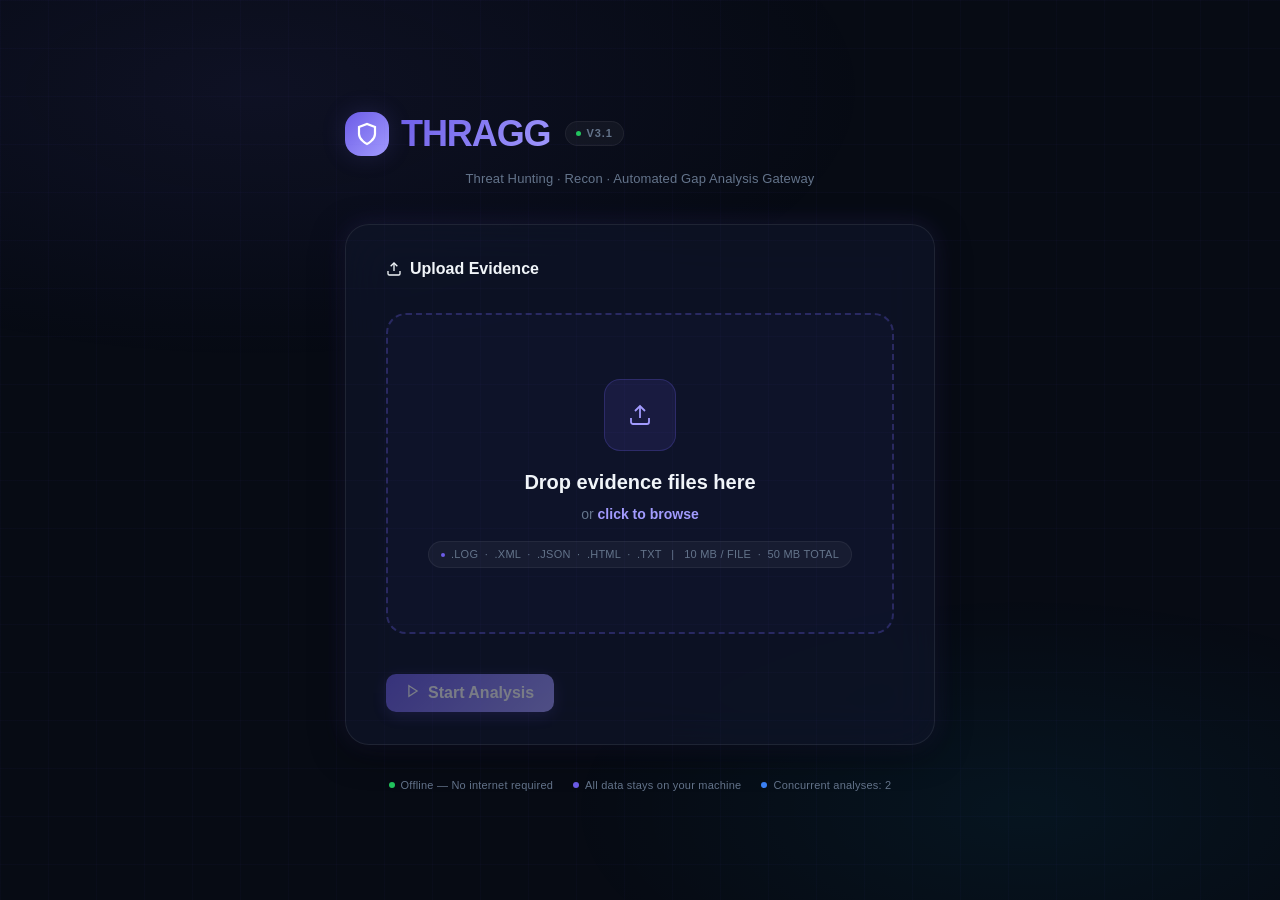
==== commit 408738d3: "THRAGG v4.0 - Enterprise Investigation Platform" ====
--- a/frontend/upload/index.html
+++ b/frontend/upload/index.html
@@ -6,6 +6,9 @@
   <title>THRAGG — Upload Evidence</title>
   <meta name="description" content="THRAGG Threat Hunting, Recon & Automated Gap Analysis Gateway — Upload evidence files for local offline security analysis." />
   <meta name="theme-color" content="#070b14" />
+  
+  <!-- Seamless cross-document transitions -->
+  <meta name="view-transition" content="same-origin">
 
   <style>
     /* ── Design Tokens (inline — no external dependencies) ─────────── */
@@ -33,17 +36,18 @@
       --color-info:      #3b82f6;
       --font-sans:       -apple-system, BlinkMacSystemFont, 'Segoe UI', 'Inter', sans-serif;
       --font-mono:       'JetBrains Mono', 'Fira Code', 'Cascadia Code', 'Consolas', monospace;
-      --radius-sm:       4px;
-      --radius-md:       8px;
-      --radius-lg:       12px;
-      --radius-xl:       16px;
-      --radius-2xl:      20px;
+      --radius-sm:       6px;
+      --radius-md:       10px;
+      --radius-lg:       16px;
+      --radius-xl:       20px;
+      --radius-2xl:      24px;
       --shadow-md:       0 4px 12px rgba(0, 0, 0, 0.4);
       --shadow-lg:       0 8px 32px rgba(0, 0, 0, 0.5);
       --shadow-glow:     0 0 24px rgba(108, 92, 231, 0.18);
-      --transition-base: 250ms cubic-bezier(0.4, 0, 0.2, 1);
+      --transition-base: 300ms cubic-bezier(0.4, 0, 0.2, 1);
       --transition-fast: 150ms cubic-bezier(0.4, 0, 0.2, 1);
-      --transition-spring: 500ms cubic-bezier(0.34, 1.56, 0.64, 1);
+      --transition-spring: 500ms cubic-bezier(0.175, 0.885, 0.32, 1.275);
+      --transition-cinematic: 800ms cubic-bezier(0, 0, 0.2, 1);
     }
 
 
@@ -72,7 +76,7 @@
       box-shadow: 0 0 30px rgba(108, 92, 231, 0.4);
       position: relative;
       z-index: 10;
-      transition: all 0.6s cubic-bezier(0.2, 0, 0, 1);
+      transition: all var(--transition-cinematic);
       animation: corePulseAtmosphere 4s ease-in-out infinite;
     }
     #thragg-core::before {
@@ -106,7 +110,7 @@
     .flying-file {
       position: fixed;
       z-index: 20;
-      transition: transform 0.9s cubic-bezier(0.2, 0, 0, 1), opacity 0.8s ease, filter 0.8s ease;
+      transition: transform var(--transition-cinematic), opacity 0.8s ease, filter 0.8s ease;
       display: flex;
       align-items: center;
       gap: 12px;
@@ -137,7 +141,7 @@
       font-size: 0.75rem;
       font-weight: 600;
       color: var(--text-muted);
-      transition: all 0.5s ease;
+      transition: all var(--transition-base);
       display: flex;
       align-items: center;
       gap: 8px;
@@ -171,7 +175,7 @@
       text-align: center;
     }
     .counter-value {
-      font-size: 2rem;
+      font-size: 3rem;
       font-family: var(--font-mono);
       font-weight: 700;
       color: var(--text-primary);
@@ -190,7 +194,7 @@
     
     /* ── Completion Transition ──────────────────────────────────────── */
     #view-chamber.transitioning {
-      transition: opacity 0.8s ease, transform 0.8s ease;
+      transition: opacity var(--transition-cinematic), transform var(--transition-cinematic);
       opacity: 0;
       transform: scale(0.98);
     }
@@ -212,14 +216,15 @@
       pointer-events: all;
     }
     .completion-text {
-      font-size: 2.5rem;
+      font-size: 3.5rem;
       font-weight: 700;
       letter-spacing: 0.1em;
       color: #fff;
       margin-top: 30px;
       opacity: 0;
       transform: translateY(20px);
-      transition: all 0.8s cubic-bezier(0.2, 0, 0, 1) 0.3s;
+      transition: all var(--transition-cinematic);
+      transition-delay: 0.3s;
     }
     #completion-overlay.active .completion-text {
       opacity: 1;
@@ -242,11 +247,11 @@
     }
     .chamber-pipeline {
       width: 100%;
-      max-width: 600px;
+      max-width: 800px;
       background: rgba(15, 21, 39, 0.75);
       border: 1px solid var(--border-subtle);
       border-radius: var(--radius-2xl);
-      padding: 32px 40px;
+      padding: 48px 56px;
       box-shadow: var(--shadow-lg);
     }
     .chamber-pipeline .pipeline-step {
@@ -326,7 +331,7 @@
     }
 
     .brand-name {
-      font-size: 1.75rem;
+      font-size: 2.25rem;
       font-weight: 700;
       letter-spacing: -0.03em;
       background: var(--brand-gradient);
@@ -362,7 +367,7 @@
     /* ── Main card ──────────────────────────────────────────────────── */
     .card {
       width: 100%;
-      max-width: 680px;
+      max-width: 800px;
       background: rgba(15, 21, 39, 0.75);
       border: 1px solid var(--border-subtle);
       border-radius: var(--radius-2xl);
@@ -373,7 +378,7 @@
     }
 
     .card-header {
-      padding: 24px 28px 0;
+      padding: 32px 40px 0;
       display: flex;
       align-items: center;
       justify-content: space-between;
@@ -389,7 +394,7 @@
     }
 
     .card-body {
-      padding: 24px 28px;
+      padding: 32px 40px;
     }
 
     /* ── Drop Zone ──────────────────────────────────────────────────── */
@@ -397,7 +402,7 @@
       border: 2px dashed rgba(108, 92, 231, 0.3);
       border-radius: var(--radius-xl);
       background: rgba(108, 92, 231, 0.03);
-      padding: 48px 28px;
+      padding: 64px 40px;
       text-align: center;
       cursor: pointer;
       transition:
@@ -436,8 +441,8 @@
     }
 
     .drop-icon {
-      width: 52px;
-      height: 52px;
+      width: 72px;
+      height: 72px;
       background: rgba(108, 92, 231, 0.12);
       border: 1px solid rgba(108, 92, 231, 0.25);
       border-radius: var(--radius-lg);
@@ -456,14 +461,14 @@
     }
 
     .drop-title {
-      font-size: 0.9375rem;
+      font-size: 1.25rem;
       font-weight: 600;
       color: var(--text-primary);
       margin-bottom: 6px;
     }
 
     .drop-subtitle {
-      font-size: 0.75rem;
+      font-size: 0.875rem;
       color: var(--text-muted);
       line-height: 1.6;
     }
@@ -624,7 +629,7 @@
       padding: 10px 20px;
       border-radius: var(--radius-md);
       font-family: var(--font-sans);
-      font-size: 0.8125rem;
+      font-size: 1rem;
       font-weight: 600;
       cursor: pointer;
       border: none;
@@ -682,7 +687,7 @@
 
     /* ── Status panel ────────────────────────────────────────────────── */
     .status-panel {
-      padding: 24px 28px;
+      padding: 32px 40px;
       display: none;
     }
 
@@ -1086,7 +1091,7 @@
 
   <!-- Completion Overlay -->
   <div id="completion-overlay">
-    <div id="big-core" style="width:120px; height:120px; border-radius:50%; background:var(--brand-gradient); box-shadow: 0 0 80px rgba(108, 92, 231, 0.8), 0 0 120px rgba(0, 210, 255, 0.5); position:relative; transition: transform 2s cubic-bezier(0.2,0,0,1);">
+    <div id="big-core" style="width:120px; height:120px; border-radius:50%; background:var(--brand-gradient); box-shadow: 0 0 80px rgba(108, 92, 231, 0.8), 0 0 120px rgba(0, 210, 255, 0.5); position:relative; transition: transform var(--transition-cinematic);">
       <div style="position:absolute; inset:-20px; border:1px dashed rgba(255,255,255,0.4); border-radius:50%; animation: spinRing 20s linear infinite;"></div>
     </div>
     <div class="completion-text">INTELLIGENCE READY</div>
